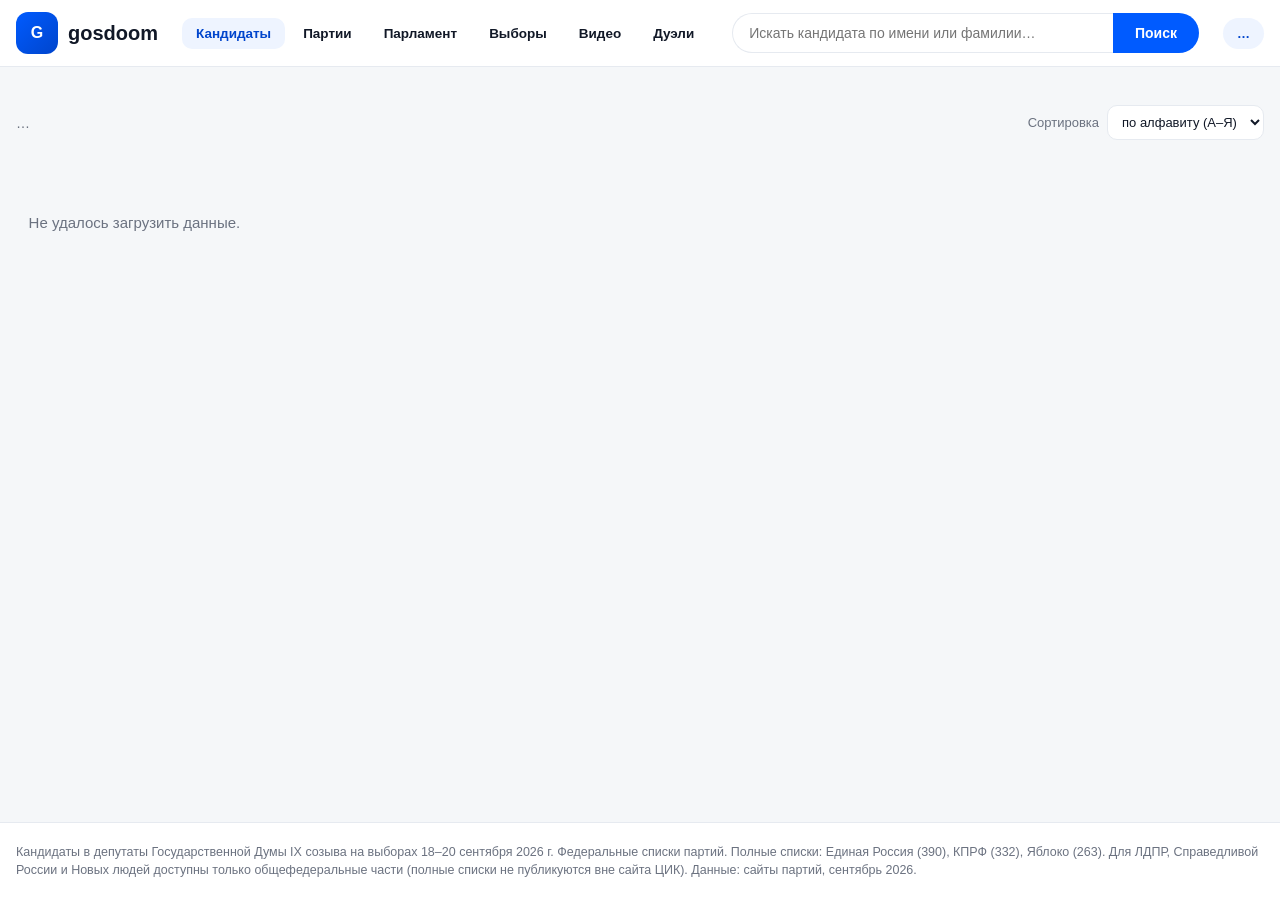
==== templates/index.html @ 2063736c "Initial commit: Госдума Маркет (gosdoom)" ====
<!DOCTYPE html>
<html lang="ru">
<head>
  <meta charset="UTF-8">
  <meta name="viewport" content="width=device-width, initial-scale=1.0">
  <title>ГосДума Маркет — кандидаты в депутаты Госдумы РФ (выборы 2026)</title>
  <link rel="stylesheet" href="/static/css/style.css?v=9">
</head>
<body>

  <header class="topbar">
    <div class="container topbar__inner">
      <a href="/" class="logo">
        <span class="logo__mark">G</span>
        <span class="logo__text">gosdoom</span>
      </a>
      <nav class="topnav" aria-label="Разделы сайта">
        <a href="/" class="topnav__link topnav__link--active">Кандидаты</a>
        <a href="/parties" class="topnav__link">Партии</a>
        <a href="/parliament" class="topnav__link">Парламент</a>
        <a href="/process" class="topnav__link">Выборы</a>
        <a href="/video" class="topnav__link">Видео</a>
        <a href="/duels" class="topnav__link">Дуэли</a>
      </nav>
      <form class="search" id="search-form" autocomplete="off">
        <input id="search-input" type="text" placeholder="Искать кандидата по имени или фамилии…" aria-label="Поиск">
        <button type="submit" class="search__btn" aria-label="Найти">Поиск</button>
      </form>
      <div class="topbar__info">
        <span class="topbar__stat" id="total-stat">…</span>
      </div>
    </div>
  </header>

  <main class="container">

    <section class="filters">
      <div class="chips" id="party-chips"></div>
    </section>

    <section class="toolbar">
      <span class="toolbar__count" id="result-count">…</span>
      <label class="toolbar__sort">
        Сортировка
        <select id="sort-select">
          <option value="az">по алфавиту (А–Я)</option>
          <option value="za">по алфавиту (Я–А)</option>
          <option value="party">по партии</option>
        </select>
      </label>
    </section>

    <section class="grid" id="cards"></section>

    <div class="empty hidden" id="empty">
      Ничего не найдено. Попробуйте изменить запрос.
    </div>

  </main>

  <div class="modal-backdrop hidden" id="modal-backdrop">
    <div class="modal" id="modal" role="dialog" aria-modal="true"></div>
  </div>

  <footer class="footer">
    <div class="container">
      Кандидаты в депутаты Государственной Думы IX созыва на выборах 18–20 сентября 2026 г. Федеральные списки партий.
      Полные списки: Единая Россия (390), КПРФ (332), Яблоко (263). Для ЛДПР, Справедливой России и Новых людей
      доступны только общефедеральные части (полные списки не публикуются вне сайта ЦИК). Данные: сайты партий, сентябрь 2026.
    </div>
  </footer>

  <script src="/static/js/app.js?v=7"></script>
</body>
</html>
---- static/css/style.css ----
:root {
  --primary: #005bff;
  --primary-dark: #0045cc;
  --bg: #f5f7f9;
  --card-bg: #ffffff;
  --border: #e6eaf0;
  --text: #111827;
  --muted: #6b7280;
  --radius: 14px;
  --shadow: 0 1px 2px rgba(16, 24, 40, .06), 0 1px 3px rgba(16, 24, 40, .08);
  --shadow-hover: 0 8px 24px rgba(16, 24, 40, .14);
}

* { box-sizing: border-box; margin: 0; padding: 0; }

html, body { height: 100%; }

body {
  font-family: "Segoe UI", Roboto, Arial, sans-serif;
  background: var(--bg);
  color: var(--text);
  display: flex;
  flex-direction: column;
  min-height: 100vh;
}

.container { width: min(1320px, 100% - 32px); margin: 0 auto; }

.hidden { display: none !important; }

/* ---------- topbar ---------- */
.topbar {
  background: #fff;
  border-bottom: 1px solid var(--border);
  position: sticky;
  top: 0;
  z-index: 20;
}
.topbar__inner {
  display: flex;
  align-items: center;
  gap: 24px;
  padding: 12px 0;
}
.logo { display: flex; align-items: center; gap: 10px; text-decoration: none; color: var(--text); flex-shrink: 0; }
.logo__mark {
  width: 42px; height: 42px; border-radius: 12px;
  background: linear-gradient(135deg, var(--primary), var(--primary-dark));
  color: #fff; font-weight: 800; font-size: 16px;
  display: flex; align-items: center; justify-content: center;
}
.logo__text { font-weight: 800; font-size: 20px; line-height: 1; }
.logo__sub { display: block; font-size: 11px; font-weight: 600; color: var(--primary); letter-spacing: .4px; }

.topnav { display: flex; align-items: center; gap: 4px; flex-shrink: 0; }
.topnav__link {
  padding: 8px 14px; border-radius: 10px;
  font-size: 13.5px; font-weight: 600; color: var(--text);
  text-decoration: none; transition: background .15s;
}
.topnav__link:hover { background: #eef1f4; }
.topnav__link--active { background: #eef4ff; color: var(--primary-dark); }

.search { display: flex; flex: 1; max-width: 640px; }
.search input {
  flex: 1; padding: 11px 16px; border: 1px solid var(--border);
  border-right: 0; border-radius: 24px 0 0 24px; font-size: 14px; outline: none;
}
.search input:focus { border-color: var(--primary); }
.search__btn {
  padding: 11px 22px; border: none; border-radius: 0 24px 24px 0;
  background: var(--primary); color: #fff; font-size: 14px; font-weight: 600; cursor: pointer;
}
.search__btn:hover { background: var(--primary-dark); }

.topbar__info { margin-left: auto; flex-shrink: 0; }
.topbar__stat {
  background: #eef4ff; color: var(--primary-dark); font-weight: 700;
  padding: 8px 14px; border-radius: 20px; font-size: 13px; white-space: nowrap;
}

/* ---------- filters ---------- */
.filters { padding: 18px 0 6px; }
.chips { display: flex; flex-wrap: wrap; gap: 10px; }
.chip {
  display: inline-flex; align-items: center; gap: 8px;
  padding: 8px 14px; border-radius: 22px; border: 1px solid var(--border);
  background: #fff; cursor: pointer; font-size: 13px; font-weight: 600;
  transition: box-shadow .15s, transform .05s;
}
.chip:hover { box-shadow: var(--shadow); }
.chip.active { border-color: var(--text); background: #111; color: #fff; }
.chip__dot { width: 12px; height: 12px; border-radius: 50%; flex-shrink: 0; }
.chip__count { color: var(--muted); font-weight: 500; }
.chip.active .chip__count { color: #cbd5e1; }

/* ---------- toolbar ---------- */
.toolbar {
  display: flex; align-items: center; justify-content: space-between;
  padding: 14px 0; gap: 16px;
}
.toolbar__count { color: var(--muted); font-size: 14px; }
.toolbar__count b { color: var(--text); }
.toolbar__sort { font-size: 13px; color: var(--muted); display: flex; align-items: center; gap: 8px; }
.toolbar__sort select {
  padding: 8px 10px; border: 1px solid var(--border); border-radius: 10px;
  background: #fff; font-size: 13px; color: var(--text);
}

/* ---------- grid & cards ---------- */
.grid {
  display: grid;
  grid-template-columns: repeat(auto-fill, minmax(205px, 1fr));
  gap: 16px;
  padding-bottom: 40px;
}

.card {
  background: var(--card-bg);
  border: 1px solid var(--border);
  border-radius: var(--radius);
  overflow: hidden;
  cursor: pointer;
  box-shadow: var(--shadow);
  transition: transform .15s ease, box-shadow .15s ease;
  display: flex;
  flex-direction: column;
}
.card:hover { transform: translateY(-3px); box-shadow: var(--shadow-hover); }

.card__media {
  position: relative;
  aspect-ratio: 1 / 1;
  background: #eef1f4;
  overflow: hidden;
}
.card__img {
  width: 100%; height: 100%; object-fit: cover;
  display: block;
  transition: transform .2s ease;
}
.card:hover .card__img { transform: scale(1.04); }

.card__fallback {
  width: 100%; height: 100%;
  display: flex; align-items: center; justify-content: center;
  font-size: 42px; font-weight: 800; color: #fff;
  letter-spacing: 1px;
}
.card__logo {
  max-width: 72%; max-height: 72%;
  object-fit: contain;
  filter: drop-shadow(0 1px 2px rgba(0,0,0,.18));
}
.card__logo--lg {
  max-width: 58%; max-height: 58%;
  filter: drop-shadow(0 2px 4px rgba(0,0,0,.22));
}

.party-bar {
  display: flex; align-items: center; gap: 8px;
  color: #fff; font-size: 11.5px; font-weight: 700;
  padding: 7px 12px;
  letter-spacing: .3px;
  text-transform: uppercase;
  min-height: 30px;
}
.party-bar__dot { width: 9px; height: 9px; border-radius: 50%; background: rgba(255,255,255,.55); }

.card__body { padding: 12px 12px 14px; display: flex; flex-direction: column; gap: 6px; flex: 1; }
.card__name {
  font-size: 15px; font-weight: 700; line-height: 1.25;
  display: -webkit-box; -webkit-line-clamp: 2; -webkit-box-orient: vertical; overflow: hidden;
  min-height: 2.5em;
}
.card__meta { font-size: 12.5px; color: var(--muted); }
.card__meta b { color: var(--text); font-weight: 600; }
.card__committee {
  font-size: 12.5px; color: var(--muted);
  white-space: nowrap; overflow: hidden; text-overflow: ellipsis;
}
.card__stances {
  display: flex; flex-direction: column; gap: 4px; margin-top: 2px;
}
.card__stance {
  font-size: 11.5px; color: var(--text); line-height: 1.3;
  background: #f6f7f9; border: 1px solid var(--border); border-radius: 7px;
  padding: 3px 7px; cursor: help;
}
.card__stance b { font-size: 10.5px; text-transform: uppercase; letter-spacing: .3px; color: var(--muted); font-weight: 700; }
.card__stance--own { background: #eef4ff; border-color: var(--primary); }

/* ---------- duels ---------- */
.duel-list { display: grid; gap: 22px; padding: 8px 0 30px; }
.duel-row { display: grid; gap: 6px; }
.duel-region { font-size: 12.5px; font-weight: 700; color: var(--muted); text-transform: uppercase; letter-spacing: .3px; }
.duel {
  display: grid; grid-template-columns: 1fr auto 1fr; align-items: stretch; gap: 10px;
}

.duel .card { width: 100%; height: 100%; }

.duel__vs {
  display: flex; align-items: center; justify-content: center;
}
.duel__vs span {
  font-size: 13px; font-weight: 900; letter-spacing: 1px; color: var(--primary-dark);
  background: #eef4ff; border: 1px solid var(--border); border-radius: 50%;
  width: 44px; height: 44px; display: flex; align-items: center; justify-content: center;
}

.card__footer {
  margin-top: auto;
  padding: 10px 12px;
  border-top: 1px solid var(--border);
  display: flex; align-items: center; justify-content: space-between;
  gap: 8px;
}
.card__badge {
  font-size: 11px; font-weight: 700; color: var(--primary);
  background: #eef4ff; border-radius: 8px; padding: 4px 8px;
}
.card__more { font-size: 12px; font-weight: 600; color: var(--muted); }

.empty {
  text-align: center; color: var(--muted); padding: 60px 0; font-size: 15px;
}

/* ---------- modal ---------- */
.modal-backdrop {
  position: fixed; inset: 0; background: rgba(15, 23, 42, .55);
  display: flex; align-items: center; justify-content: center;
  z-index: 50; padding: 20px;
}
.modal {
  background: #fff; border-radius: 18px; max-width: 560px; width: 100%;
  overflow: hidden; box-shadow: 0 24px 60px rgba(0,0,0,.25);
  max-height: 90vh; overflow-y: auto;
}
.modal__top { position: relative; }
.modal__img {
  width: 100%; aspect-ratio: 1.4/1; object-fit: cover; display: block; background: #eef1f4;
}
.modal__close {
  position: absolute; top: 12px; right: 12px; width: 36px; height: 36px;
  border-radius: 50%; border: none; background: rgba(255,255,255,.9);
  font-size: 18px; cursor: pointer; box-shadow: var(--shadow);
}
.modal__body { padding: 20px 22px 24px; }
.modal__party {
  display: inline-flex; align-items: center; gap: 8px;
  color: #fff; font-weight: 700; font-size: 12px; text-transform: uppercase;
  padding: 6px 12px; border-radius: 20px;
}
.modal__name { font-size: 22px; font-weight: 800; margin-top: 12px; line-height: 1.2; }
.modal__list { margin-top: 14px; display: grid; gap: 10px; }
.modal__row { display: grid; grid-template-columns: 120px 1fr; gap: 12px; font-size: 13.5px; }
.modal__row dt { color: var(--muted); }
.modal__row dd { color: var(--text); line-height: 1.45; }
.modal__note { margin-top: 14px; padding: 10px 12px; background: #f6f7f9; border-radius: 8px; font-size: 12.5px; color: var(--muted); }
.modal__stances { margin-top: 14px; display: grid; gap: 10px; padding-top: 14px; border-top: 1px solid var(--border); }
.modal__bills { margin-top: 14px; padding-top: 14px; border-top: 1px solid var(--border); }
.modal__section-title { font-size: 14px; font-weight: 700; margin-bottom: 10px; }
.modal__bill-list { display: grid; gap: 8px; }
.modal__bill {
  display: flex; align-items: flex-start; gap: 10px;
  border: 1px solid var(--border); border-radius: 8px; padding: 8px 10px;
  border-left-width: 4px;
}
.modal__bill--за { background: #f0fdf4; border-left-color: #16a34a; }
.modal__bill--против { background: #fef2f2; border-left-color: #dc2626; }
.modal__bill--воздержался { background: #fffbeb; border-left-color: #d97706; }
.modal__vote {
  flex-shrink: 0; font-size: 11px; font-weight: 800; text-transform: uppercase;
  padding: 3px 9px; border-radius: 6px; color: #fff; letter-spacing: .3px;
  margin-top: 1px;
}
.modal__vote--за { background: #16a34a; }
.modal__vote--против { background: #dc2626; }
.modal__vote--воздержался { background: #d97706; }
.modal__bill-info { min-width: 0; }
.modal__bill-name { font-size: 13px; font-weight: 600; line-height: 1.35; }
.modal__bill-meta { font-size: 12px; color: var(--muted); margin-top: 2px; }
.modal__assets { margin-top: 14px; padding-top: 14px; border-top: 1px solid var(--border); }
.modal__assets-list { display: grid; gap: 8px; }
.modal__assets-list .modal__row { grid-template-columns: 190px 1fr; }
.modal__channels { margin-top: 14px; padding-top: 14px; border-top: 1px solid var(--border); }
.modal__channels-list { display: flex; flex-wrap: wrap; gap: 8px; }
.modal__channel {
  display: inline-flex; align-items: center; gap: 5px;
  font-size: 13px; font-weight: 600; text-decoration: none;
  border: 1px solid var(--border); border-radius: 8px; padding: 7px 11px;
  color: var(--primary-dark); background: #f6f8fb;
}
.modal__channel:hover { background: #eef1f6; border-color: var(--primary); }
.modal__note a { color: var(--primary-dark); font-weight: 600; }

/* ---------- info sections ---------- */
.page-head { padding: 26px 0 18px; }
.page-head__title { font-size: 24px; font-weight: 800; }
.page-head__sub { margin-top: 6px; color: var(--muted); font-size: 14px; }
.info-section { padding: 26px 0 10px; }
.info-section__title {
  font-size: 20px; font-weight: 800; margin-bottom: 16px;
  padding-bottom: 10px; border-bottom: 2px solid var(--border);
}
.info-grid {
  display: grid;
  grid-template-columns: repeat(auto-fill, minmax(300px, 1fr));
  gap: 16px;
  padding-bottom: 24px;
}
.party-card {
  background: var(--card-bg); border: 1px solid var(--border);
  border-radius: var(--radius); padding: 18px; box-shadow: var(--shadow);
  display: flex; flex-direction: column; gap: 10px;
}
.party-card__head { display: flex; align-items: center; gap: 12px; }
.party-card__logo { height: 34px; max-width: 130px; object-fit: contain; }
.party-card__head h3 { font-size: 17px; font-weight: 800; }
.party-card__slogan {
  font-size: 13.5px; font-style: italic; color: var(--primary-dark);
  background: #eef4ff; border-radius: 8px; padding: 8px 10px;
}
.party-card__strategy { font-size: 13px; line-height: 1.5; color: var(--text); }
.party-card__strategy b { font-weight: 700; }
.party-card__stances {
  margin-top: auto; border-top: 1px solid var(--border); padding-top: 10px;
  display: grid; gap: 6px;
}
.party-card__stance { font-size: 12.5px; color: var(--muted); line-height: 1.4; }
.party-card__stance b { color: var(--text); font-weight: 700; }

/* ---------- parliament chart ---------- */
.chart { display: flex; flex-direction: column; gap: 12px; padding-bottom: 18px; }
.chart-row { display: grid; grid-template-columns: 120px 1fr; gap: 14px; align-items: center; }
.chart-row__label { font-size: 13px; font-weight: 700; line-height: 1.2; }
.chart-row__label span { display: block; font-size: 11.5px; color: var(--muted); font-weight: 500; }
.chart-bar {
  display: flex; height: 26px; border-radius: 6px; overflow: hidden;
  background: #eef1f4; border: 1px solid var(--border);
}
.chart-seg { height: 100%; }
.chart-legend { display: flex; flex-wrap: wrap; gap: 14px; padding-bottom: 30px; }
.chart-legend__item { display: inline-flex; align-items: center; gap: 7px; font-size: 12.5px; color: var(--text); }
.chart-legend__item i { width: 12px; height: 12px; border-radius: 3px; display: inline-block; }

/* ---------- election process ---------- */
.process { padding-bottom: 40px; max-width: 860px; }
.process__list { list-style: none; display: grid; gap: 0; }
.process__step {
  display: flex; gap: 18px; padding: 18px 0;
  border-bottom: 1px solid var(--border);
}
.process__step:last-child { border-bottom: none; }
.process__step-num {
  flex-shrink: 0; width: 40px; height: 40px; border-radius: 50%;
  background: linear-gradient(135deg, var(--primary), var(--primary-dark));
  color: #fff; font-size: 17px; font-weight: 800;
  display: flex; align-items: center; justify-content: center;
}
.process__step-body h2 { font-size: 17px; font-weight: 800; margin-bottom: 6px; }
.process__step-body p { font-size: 14px; line-height: 1.6; color: var(--text); }

@media (max-width: 700px) {
  .process__step { gap: 12px; }
}

/* ---------- video ---------- */
.video-box { padding-bottom: 24px; }
.video-player {
  background: #000;
  border-radius: var(--radius);
  overflow: hidden;
  box-shadow: var(--shadow);
  aspect-ratio: 16 / 9;
  position: relative;
}
.video-player video {
  width: 100%;
  height: 100%;
  display: block;
}
.video-player__caption {
  position: absolute; left: 0; right: 0; bottom: 0;
  padding: 26px 68px 12px 16px;
  background: linear-gradient(transparent, rgba(0,0,0,.7));
  color: #fff; font-size: 14px; font-weight: 700;
  pointer-events: none;
}
.video-player__speed { position: absolute; top: 12px; right: 12px; }
.speed-btn {
  background: rgba(28,28,28,.85); color: #fff;
  border: 1px solid rgba(255,255,255,.35);
  border-radius: 8px; padding: 4px 10px;
  font-size: 13px; font-weight: 700; cursor: pointer;
  transition: background .15s, border-color .15s;
}
.speed-btn:hover { background: rgba(50,50,50,.9); }
.speed-btn--active { background: var(--primary); border-color: var(--primary); color: #fff; }
.video-catalog { padding: 8px 0 40px; }
.video-catalog__title {
  font-size: 20px; font-weight: 800;
  margin-bottom: 16px; padding-bottom: 10px;
  border-bottom: 2px solid var(--border);
}
.video-grid {
  display: grid;
  grid-template-columns: repeat(auto-fill, minmax(260px, 1fr));
  gap: 20px;
}
.video-card {
  background: var(--card-bg);
  border: 1px solid var(--border);
  border-radius: var(--radius);
  overflow: hidden;
  cursor: pointer;
  box-shadow: var(--shadow);
  transition: transform .15s ease, box-shadow .15s ease, border-color .15s;
  display: flex; flex-direction: column;
}
.video-card:hover { transform: translateY(-3px); box-shadow: var(--shadow-hover); }
.video-card--active { border-color: var(--primary); box-shadow: 0 0 0 2px var(--primary); }
.video-card__media { position: relative; aspect-ratio: 16 / 9; background: #0b0c0e; overflow: hidden; }
.video-card__thumb { width: 100%; height: 100%; object-fit: cover; display: block; }
.video-card__duration {
  position: absolute; right: 8px; bottom: 8px;
  background: rgba(0,0,0,.8); color: #fff;
  font-size: 12px; font-weight: 700; padding: 2px 6px; border-radius: 4px;
}
.video-card__body { padding: 12px 14px 14px; display: flex; flex-direction: column; gap: 6px; flex: 1; }
.video-card__title {
  font-size: 14.5px; font-weight: 700; line-height: 1.3;
  display: -webkit-box; -webkit-line-clamp: 2; -webkit-box-orient: vertical; overflow: hidden;
}
.video-card__meta { font-size: 12.5px; color: var(--muted); margin-top: auto; }
.video-empty {
  grid-column: 1 / -1;
  font-size: 13px; color: var(--muted); line-height: 1.5;
  padding: 16px; background: #f6f7f9; border-radius: 10px;
}
.video-empty code {
  background: #eef1f4; padding: 1px 5px; border-radius: 5px; font-size: 12px;
}

/* ---------- footer ---------- */
.footer { margin-top: auto; background: #fff; border-top: 1px solid var(--border); }
.footer .container { padding: 20px 0; font-size: 12.5px; color: var(--muted); line-height: 1.5; }

@media (max-width: 700px) {
  .topbar__inner { flex-wrap: wrap; gap: 12px; }
  .topbar__info { margin-left: 0; }
  .topnav { order: 3; width: 100%; overflow-x: auto; -webkit-overflow-scrolling: touch; }
  .topnav__link { flex-shrink: 0; padding: 9px 13px; font-size: 14px; }
  .search { order: 4; width: 100%; max-width: none; flex: 1 1 100%; }
  .search input { padding: 12px 16px; font-size: 15px; }
  .search__btn { padding: 12px 18px; }
  .logo__text { font-size: 17px; }
  .modal__row { grid-template-columns: 1fr; gap: 2px; }
  .chart-row { grid-template-columns: 1fr; gap: 4px; }
  .chart-bar { height: 22px; }
  .grid { grid-template-columns: repeat(auto-fill, minmax(150px, 1fr)); gap: 10px; }
  .card__name { font-size: 13.5px; }
  .card__price { font-size: 14px; }
  .duel { grid-template-columns: 1fr; gap: 8px; }
  .duel .card { flex-direction: row; align-items: stretch; height: auto; }
  .duel .card__media { aspect-ratio: 1 / 1; width: 96px; flex-shrink: 0; }
  .duel .card__body { flex: 1; }
  .duel .card__footer { flex-direction: column; align-items: stretch; gap: 4px; }
  .duel__vs { padding: 2px 0; }
  .duel__vs span { width: 38px; height: 38px; transform: rotate(90deg); }
  .video-player__speed { display: flex; gap: 6px; top: 8px; right: 8px; }
  .speed-btn { padding: 7px 12px; font-size: 14px; }
  .video-card__title { font-size: 14px; }
  .page-head__title { font-size: 21px; }
  .page-head__sub { font-size: 13px; }
  .container { width: min(1320px, 100% - 20px); }
  .modal { max-height: 92vh; }
  .modal__name { font-size: 19px; }
  .modal__body { padding: 16px 16px 20px; }
  .footer .container { padding: 16px 0; }
  .chip { font-size: 12.5px; padding: 8px 12px; }
  .toolbar { flex-wrap: wrap; gap: 10px; }
  .info-grid { grid-template-columns: 1fr; }
  .video-grid { grid-template-columns: 1fr 1fr; gap: 12px; }
  .video-card__body { padding: 10px 12px 12px; }
  .chart-row__label { font-size: 12.5px; }
  .process__step { gap: 12px; }
}

@media (max-width: 420px) {
  .grid { grid-template-columns: repeat(2, 1fr); gap: 8px; }
  .video-grid { grid-template-columns: 1fr; gap: 10px; }
  .card__footer { flex-direction: column; align-items: stretch; gap: 4px; }
  .party-bar { font-size: 9px; }
}
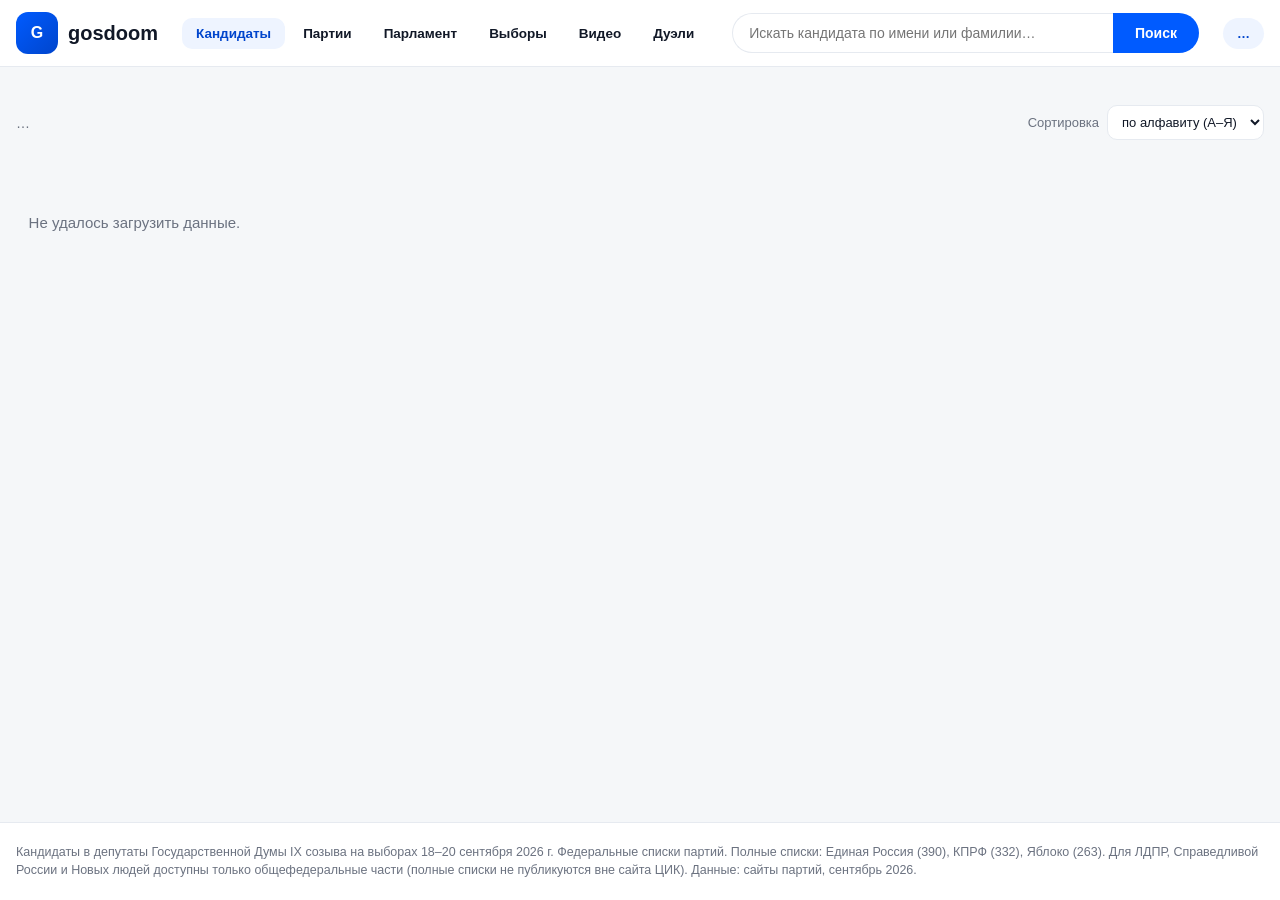
==== commit 43066992: "Bump CSS cache version to v10" ====
--- a/templates/index.html
+++ b/templates/index.html
@@ -4,7 +4,7 @@
   <meta charset="UTF-8">
   <meta name="viewport" content="width=device-width, initial-scale=1.0">
   <title>ГосДума Маркет — кандидаты в депутаты Госдумы РФ (выборы 2026)</title>
-  <link rel="stylesheet" href="/static/css/style.css?v=9">
+  <link rel="stylesheet" href="/static/css/style.css?v=10">
 </head>
 <body>
 
--- a/static/css/style.css
+++ b/static/css/style.css
@@ -195,10 +195,18 @@
 .duel-row { display: grid; gap: 6px; }
 .duel-region { font-size: 12.5px; font-weight: 700; color: var(--muted); text-transform: uppercase; letter-spacing: .3px; }
 .duel {
-  display: grid; grid-template-columns: 1fr auto 1fr; align-items: stretch; gap: 10px;
-}
-
-.duel .card { width: 100%; height: 100%; }
+  display: flex;
+  align-items: stretch;
+  justify-content: center;
+  gap: 10px;
+}
+
+.duel .card {
+  width: min(250px, 100%);
+  z-index: 1;
+}
+.duel .card:hover { transform: translateY(-3px); box-shadow: var(--shadow-hover); z-index: 2; }
+.duel .card:hover .card__img { transform: scale(1.04); }
 
 .duel__vs {
   display: flex; align-items: center; justify-content: center;
@@ -462,8 +470,8 @@
   .grid { grid-template-columns: repeat(auto-fill, minmax(150px, 1fr)); gap: 10px; }
   .card__name { font-size: 13.5px; }
   .card__price { font-size: 14px; }
-  .duel { grid-template-columns: 1fr; gap: 8px; }
-  .duel .card { flex-direction: row; align-items: stretch; height: auto; }
+  .duel { flex-direction: column; gap: 8px; }
+  .duel .card { flex-direction: row; align-items: stretch; width: 100%; height: auto; }
   .duel .card__media { aspect-ratio: 1 / 1; width: 96px; flex-shrink: 0; }
   .duel .card__body { flex: 1; }
   .duel .card__footer { flex-direction: column; align-items: stretch; gap: 4px; }
